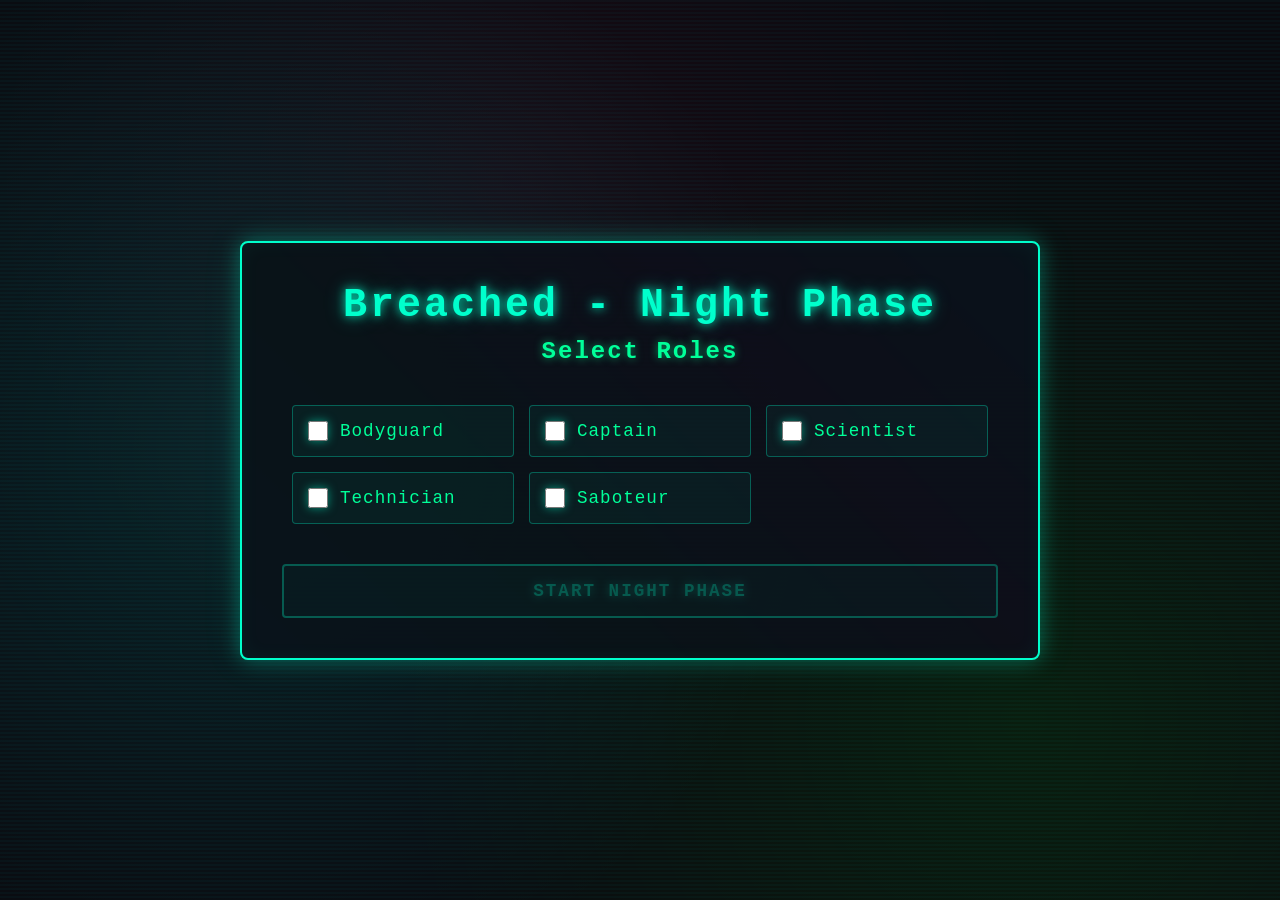
==== public/index.html @ 13ac1cfd "Refactor: move site into public/ Made-with: Cursor" ====
<!DOCTYPE html>
<html lang="en">
<head>
    <meta charset="UTF-8">
    <meta name="viewport" content="width=device-width, initial-scale=1.0">
    <title>Breached - Night Phase Moderation</title>
    <link rel="stylesheet" href="assets/styles.css">
</head>
<body>
    <!-- Role Selection Screen -->
    <div id="role-selection-screen" class="screen active">
        <div class="container">
            <h1>Breached - Night Phase</h1>
            <h2>Select Roles</h2>
            <div id="role-selection-container" class="role-selection-container">
                <!-- Roles will be dynamically generated here -->
            </div>
            <button id="start-night-phase-btn" class="btn btn-primary" disabled>
                Start Night Phase
            </button>
        </div>
    </div>

    <!-- Night Phase Screen -->
    <div id="night-phase-screen" class="screen">
        <div class="container">
            <div id="progress-indicator" class="progress-indicator">
                <!-- Progress text will be dynamically updated -->
            </div>
            
            <div id="current-role-display" class="current-role-display">
                <h1 id="role-name" class="role-name"></h1>
            </div>
            
            <div id="instruction-display" class="instruction-display">
                <p id="instruction-text" class="instruction-text"></p>
            </div>
            
            <div class="navigation-buttons">
                <button id="next-role-btn" class="btn btn-primary">
                    Next Role
                </button>
                <button id="end-night-phase-btn" class="btn btn-secondary" style="display: none;">
                    End Night Phase
                </button>
            </div>
        </div>
    </div>

    <!-- Day Phase Screen -->
    <div id="day-phase-screen" class="screen">
        <div class="container">
            <h1 id="day-phase-title" class="day-phase-title">Find Your Friends</h1>
            
            <div class="team-selection-container">
                <h2>Select Teams Acting Tonight</h2>
                <div class="team-toggles">
                    <div class="team-toggle">
                        <input type="checkbox" id="human-team-toggle" checked>
                        <label for="human-team-toggle" class="team-toggle-label team-human-label">Human</label>
                    </div>
                    <div class="team-toggle">
                        <input type="checkbox" id="alien-team-toggle" checked>
                        <label for="alien-team-toggle" class="team-toggle-label team-alien-label">Alien</label>
                    </div>
                </div>
                <p class="team-note">Note: Both Captains will always act regardless of selection.</p>
            </div>
            
            <div class="day-phase-buttons">
                <button id="start-night-phase-from-day-btn" class="btn btn-primary">
                    Start Night Phase
                </button>
                <button id="new-game-btn" class="btn btn-secondary">
                    New Game
                </button>
            </div>
        </div>
    </div>

    <script src="assets/app.js"></script>
</body>
</html>
---- public/assets/styles.css ----
* {
    margin: 0;
    padding: 0;
    box-sizing: border-box;
}

body {
    font-family: 'Courier New', 'Consolas', 'Monaco', monospace;
    background: #0a0a0f;
    background-image: 
        radial-gradient(circle at 20% 50%, rgba(0, 255, 255, 0.1) 0%, transparent 50%),
        radial-gradient(circle at 80% 80%, rgba(0, 255, 0, 0.08) 0%, transparent 50%),
        radial-gradient(circle at 40% 20%, rgba(255, 0, 100, 0.05) 0%, transparent 50%);
    min-height: 100vh;
    display: flex;
    align-items: center;
    justify-content: center;
    color: #00ffcc;
    position: relative;
    overflow-x: hidden;
}

body::before {
    content: '';
    position: fixed;
    top: 0;
    left: 0;
    width: 100%;
    height: 100%;
    background: 
        repeating-linear-gradient(
            0deg,
            transparent,
            transparent 2px,
            rgba(0, 255, 255, 0.03) 2px,
            rgba(0, 255, 255, 0.03) 4px
        );
    pointer-events: none;
    z-index: 0;
}

.screen {
    display: none;
    width: 100%;
    min-height: 100vh;
    padding: 20px;
    position: relative;
    z-index: 1;
}

.screen.active {
    display: flex;
    align-items: center;
    justify-content: center;
}

.container {
    background: rgba(10, 15, 25, 0.95);
    border: 2px solid #00ffcc;
    border-radius: 8px;
    padding: 40px;
    max-width: 800px;
    width: 100%;
    box-shadow: 
        0 0 20px rgba(0, 255, 204, 0.3),
        0 0 40px rgba(0, 255, 204, 0.1),
        inset 0 0 20px rgba(0, 255, 204, 0.05);
    animation: fadeIn 0.5s ease-in, pulseGlow 3s ease-in-out infinite;
    position: relative;
}

.container::before {
    content: '';
    position: absolute;
    top: -2px;
    left: -2px;
    right: -2px;
    bottom: -2px;
    background: linear-gradient(45deg, #00ffcc, #00ff00, #ff0066, #00ffcc);
    border-radius: 8px;
    z-index: -1;
    opacity: 0.3;
    animation: borderPulse 4s ease-in-out infinite;
}

@keyframes borderPulse {
    0%, 100% { opacity: 0.2; }
    50% { opacity: 0.4; }
}

@keyframes fadeIn {
    from {
        opacity: 0;
        transform: translateY(20px);
    }
    to {
        opacity: 1;
        transform: translateY(0);
    }
}

@keyframes pulseGlow {
    0%, 100% {
        box-shadow: 
            0 0 20px rgba(0, 255, 204, 0.3),
            0 0 40px rgba(0, 255, 204, 0.1),
            inset 0 0 20px rgba(0, 255, 204, 0.05);
    }
    50% {
        box-shadow: 
            0 0 30px rgba(0, 255, 204, 0.5),
            0 0 60px rgba(0, 255, 204, 0.2),
            inset 0 0 20px rgba(0, 255, 204, 0.1);
    }
}

@keyframes textGlow {
    0%, 100% {
        text-shadow: 0 0 10px rgba(0, 255, 204, 0.8), 0 0 20px rgba(0, 255, 204, 0.4);
    }
    50% {
        text-shadow: 0 0 15px rgba(0, 255, 204, 1), 0 0 30px rgba(0, 255, 204, 0.6), 0 0 40px rgba(0, 255, 204, 0.3);
    }
}

h1 {
    font-size: 2.5em;
    margin-bottom: 10px;
    color: #00ffcc;
    text-align: center;
    text-shadow: 0 0 10px rgba(0, 255, 204, 0.8), 0 0 20px rgba(0, 255, 204, 0.4);
    animation: textGlow 3s ease-in-out infinite;
    letter-spacing: 3px;
    font-weight: bold;
}

h2 {
    font-size: 1.5em;
    margin-bottom: 30px;
    color: #00ff99;
    text-align: center;
    text-shadow: 0 0 8px rgba(0, 255, 153, 0.6);
    letter-spacing: 2px;
}

/* Role Selection Screen */
.role-selection-container {
    display: grid;
    grid-template-columns: repeat(auto-fill, minmax(200px, 1fr));
    gap: 15px;
    margin-bottom: 30px;
    max-height: 400px;
    overflow-y: auto;
    padding: 10px;
}

.role-checkbox {
    display: flex;
    align-items: center;
    padding: 15px;
    border: 1px solid rgba(0, 255, 204, 0.3);
    border-radius: 4px;
    cursor: pointer;
    transition: all 0.3s ease;
    background: rgba(0, 255, 204, 0.05);
    position: relative;
}

.role-checkbox::before {
    content: '';
    position: absolute;
    top: 0;
    left: 0;
    width: 100%;
    height: 100%;
    background: rgba(0, 255, 204, 0.1);
    opacity: 0;
    transition: opacity 0.3s ease;
    border-radius: 4px;
}

.role-checkbox:hover {
    border-color: #00ffcc;
    background: rgba(0, 255, 204, 0.1);
    transform: translateY(-2px);
    box-shadow: 0 4px 15px rgba(0, 255, 204, 0.3);
}

.role-checkbox:hover::before {
    opacity: 1;
}

.role-checkbox input[type="checkbox"] {
    width: 20px;
    height: 20px;
    margin-right: 12px;
    cursor: pointer;
    accent-color: #00ffcc;
    filter: drop-shadow(0 0 5px rgba(0, 255, 204, 0.5));
}

.role-checkbox input[type="checkbox"]:checked + .role-label {
    color: #00ffcc;
    font-weight: bold;
    text-shadow: 0 0 8px rgba(0, 255, 204, 0.8);
}

.role-checkbox:has(input[type="checkbox"]:checked) {
    border-color: #00ffcc;
    background: rgba(0, 255, 204, 0.15);
    box-shadow: 0 0 15px rgba(0, 255, 204, 0.4), inset 0 0 10px rgba(0, 255, 204, 0.1);
}

.role-checkbox:has(input[type="checkbox"]:checked)::before {
    opacity: 1;
}

.role-label {
    font-size: 1.1em;
    color: #00ff99;
    cursor: pointer;
    user-select: none;
    letter-spacing: 1px;
    position: relative;
    z-index: 1;
}

/* Buttons */
.btn {
    padding: 15px 30px;
    font-size: 1.1em;
    border: 2px solid #00ffcc;
    border-radius: 4px;
    cursor: pointer;
    transition: all 0.3s ease;
    font-weight: bold;
    text-transform: uppercase;
    letter-spacing: 2px;
    font-family: 'Courier New', monospace;
    position: relative;
    overflow: hidden;
}

.btn::before {
    content: '';
    position: absolute;
    top: 50%;
    left: 50%;
    width: 0;
    height: 0;
    border-radius: 50%;
    background: rgba(0, 255, 204, 0.3);
    transform: translate(-50%, -50%);
    transition: width 0.6s, height 0.6s;
}

.btn:hover::before {
    width: 300px;
    height: 300px;
}

.btn-primary {
    background: rgba(0, 255, 204, 0.1);
    color: #00ffcc;
    width: 100%;
    text-shadow: 0 0 10px rgba(0, 255, 204, 0.8);
    box-shadow: 0 0 15px rgba(0, 255, 204, 0.3);
}

.btn-primary:hover:not(:disabled) {
    transform: translateY(-2px);
    box-shadow: 0 0 25px rgba(0, 255, 204, 0.6), 0 4px 15px rgba(0, 255, 204, 0.4);
    background: rgba(0, 255, 204, 0.2);
    border-color: #00ff99;
}

.btn-primary:active:not(:disabled) {
    transform: translateY(0);
    box-shadow: 0 0 15px rgba(0, 255, 204, 0.4);
}

.btn-primary:disabled {
    opacity: 0.3;
    cursor: not-allowed;
    box-shadow: none;
}

.btn-secondary {
    background: rgba(255, 0, 100, 0.1);
    color: #ff0066;
    width: 100%;
    margin-top: 15px;
    border-color: #ff0066;
    text-shadow: 0 0 10px rgba(255, 0, 100, 0.8);
    box-shadow: 0 0 15px rgba(255, 0, 100, 0.3);
}

.btn-secondary:hover {
    background: rgba(255, 0, 100, 0.2);
    transform: translateY(-2px);
    box-shadow: 0 0 25px rgba(255, 0, 100, 0.6), 0 4px 15px rgba(255, 0, 100, 0.4);
}

/* Night Phase Screen */
.progress-indicator {
    text-align: center;
    margin-bottom: 20px;
    font-size: 1.2em;
    color: #00ff99;
    font-weight: bold;
    text-shadow: 0 0 10px rgba(0, 255, 153, 0.8);
    letter-spacing: 2px;
}

.current-role-display {
    text-align: center;
    margin-bottom: 40px;
    padding: 30px;
    background: rgba(0, 255, 204, 0.1);
    border: 2px solid #00ffcc;
    border-radius: 8px;
    box-shadow: 
        0 0 30px rgba(0, 255, 204, 0.4),
        inset 0 0 30px rgba(0, 255, 204, 0.1);
    position: relative;
    overflow: hidden;
    transition: all 0.3s ease;
}

.current-role-display.has-human-team {
    background: rgba(0, 204, 255, 0.1);
    border-color: #00ccff;
    box-shadow: 
        0 0 30px rgba(0, 204, 255, 0.4),
        inset 0 0 30px rgba(0, 204, 255, 0.1);
}

.current-role-display.has-alien-team {
    background: rgba(255, 0, 102, 0.1);
    border-color: #ff0066;
    box-shadow: 
        0 0 30px rgba(255, 0, 102, 0.4),
        inset 0 0 30px rgba(255, 0, 102, 0.1);
}

.current-role-display::before {
    content: '';
    position: absolute;
    top: -50%;
    left: -50%;
    width: 200%;
    height: 200%;
    background: linear-gradient(45deg, transparent, rgba(0, 255, 204, 0.1), transparent);
    animation: scanLine 3s linear infinite;
}

.current-role-display.has-human-team::before {
    background: linear-gradient(45deg, transparent, rgba(0, 204, 255, 0.1), transparent);
}

.current-role-display.has-alien-team::before {
    background: linear-gradient(45deg, transparent, rgba(255, 0, 102, 0.1), transparent);
}

@keyframes scanLine {
    0% { transform: rotate(0deg); }
    100% { transform: rotate(360deg); }
}

.role-name {
    font-size: 3em;
    color: #00ffcc;
    text-shadow: 
        0 0 10px rgba(0, 255, 204, 1),
        0 0 20px rgba(0, 255, 204, 0.6),
        0 0 30px rgba(0, 255, 204, 0.3);
    margin: 0;
    letter-spacing: 4px;
    font-weight: bold;
    position: relative;
    z-index: 1;
    animation: textGlow 2s ease-in-out infinite;
}

.role-name.team-human {
    color: #00ccff;
    text-shadow: 
        0 0 10px rgba(0, 204, 255, 1),
        0 0 20px rgba(0, 204, 255, 0.6),
        0 0 30px rgba(0, 204, 255, 0.3);
}

.role-name.team-alien {
    color: #ff0066;
    text-shadow: 
        0 0 10px rgba(255, 0, 102, 1),
        0 0 20px rgba(255, 0, 102, 0.6),
        0 0 30px rgba(255, 0, 102, 0.3);
}

.instruction-display {
    background: rgba(0, 20, 30, 0.8);
    border-radius: 8px;
    padding: 30px;
    margin-bottom: 30px;
    min-height: 200px;
    display: flex;
    align-items: center;
    justify-content: center;
    border: 1px solid rgba(0, 255, 204, 0.3);
    box-shadow: 
        inset 0 0 20px rgba(0, 255, 204, 0.1),
        0 0 15px rgba(0, 255, 204, 0.2);
    position: relative;
}

.instruction-display::after {
    content: '>';
    position: absolute;
    top: 10px;
    left: 10px;
    color: #00ffcc;
    font-size: 1.2em;
    animation: blink 1s step-end infinite;
}

@keyframes blink {
    0%, 50% { opacity: 1; }
    51%, 100% { opacity: 0; }
}

.instruction-text {
    font-size: 1.4em;
    line-height: 1.8;
    color: #00ff99;
    text-align: center;
    text-shadow: 0 0 8px rgba(0, 255, 153, 0.6);
    letter-spacing: 1px;
    padding-left: 30px;
}

.navigation-buttons {
    display: flex;
    flex-direction: column;
    gap: 15px;
}

/* Day Phase Screen */
.day-phase-title {
    font-size: 3em;
    color: #00ffcc;
    text-align: center;
    text-shadow: 
        0 0 10px rgba(0, 255, 204, 1),
        0 0 20px rgba(0, 255, 204, 0.6),
        0 0 30px rgba(0, 255, 204, 0.3);
    margin-bottom: 40px;
    letter-spacing: 4px;
    font-weight: bold;
    animation: textGlow 2s ease-in-out infinite;
}

.team-selection-container {
    margin-bottom: 40px;
    padding: 30px;
    background: rgba(0, 20, 30, 0.5);
    border: 1px solid rgba(0, 255, 204, 0.3);
    border-radius: 8px;
    box-shadow: 
        inset 0 0 20px rgba(0, 255, 204, 0.1),
        0 0 15px rgba(0, 255, 204, 0.2);
}

.team-selection-container h2 {
    font-size: 1.5em;
    margin-bottom: 20px;
    color: #00ff99;
    text-align: center;
    text-shadow: 0 0 8px rgba(0, 255, 153, 0.6);
    letter-spacing: 2px;
}

.team-toggles {
    display: flex;
    justify-content: center;
    gap: 30px;
    margin-bottom: 20px;
}

.team-toggle {
    display: flex;
    flex-direction: column;
    align-items: center;
    gap: 10px;
}

.team-toggle input[type="checkbox"] {
    width: 0;
    height: 0;
    opacity: 0;
    position: absolute;
}

.team-toggle-label {
    display: inline-block;
    padding: 15px 30px;
    border: 2px solid;
    border-radius: 4px;
    cursor: pointer;
    transition: all 0.3s ease;
    font-weight: bold;
    text-transform: uppercase;
    letter-spacing: 2px;
    font-size: 1.1em;
    min-width: 120px;
    text-align: center;
    user-select: none;
}

.team-human-label {
    color: #00ccff;
    border-color: #00ccff;
    background: rgba(0, 204, 255, 0.1);
    text-shadow: 0 0 10px rgba(0, 204, 255, 0.8);
    box-shadow: 0 0 15px rgba(0, 204, 255, 0.3);
}

.team-human-label:hover {
    background: rgba(0, 204, 255, 0.2);
    box-shadow: 0 0 25px rgba(0, 204, 255, 0.5);
    transform: translateY(-2px);
}

.team-toggle input[type="checkbox"]:checked + .team-human-label {
    background: rgba(0, 204, 255, 0.3);
    box-shadow: 
        0 0 25px rgba(0, 204, 255, 0.6),
        inset 0 0 15px rgba(0, 204, 255, 0.2);
    text-shadow: 0 0 15px rgba(0, 204, 255, 1);
}

.team-alien-label {
    color: #ff0066;
    border-color: #ff0066;
    background: rgba(255, 0, 102, 0.1);
    text-shadow: 0 0 10px rgba(255, 0, 102, 0.8);
    box-shadow: 0 0 15px rgba(255, 0, 102, 0.3);
}

.team-alien-label:hover {
    background: rgba(255, 0, 102, 0.2);
    box-shadow: 0 0 25px rgba(255, 0, 102, 0.5);
    transform: translateY(-2px);
}

.team-toggle input[type="checkbox"]:checked + .team-alien-label {
    background: rgba(255, 0, 102, 0.3);
    box-shadow: 
        0 0 25px rgba(255, 0, 102, 0.6),
        inset 0 0 15px rgba(255, 0, 102, 0.2);
    text-shadow: 0 0 15px rgba(255, 0, 102, 1);
}

.team-note {
    text-align: center;
    color: #00ff99;
    font-size: 0.9em;
    text-shadow: 0 0 5px rgba(0, 255, 153, 0.5);
    font-style: italic;
    margin-top: 15px;
}

.day-phase-buttons {
    display: flex;
    flex-direction: column;
    gap: 20px;
}

/* Responsive Design */
@media (max-width: 768px) {
    .container {
        padding: 20px;
    }

    h1 {
        font-size: 2em;
        letter-spacing: 2px;
    }

    .role-name {
        font-size: 2em;
        letter-spacing: 2px;
    }

    .instruction-text {
        font-size: 1.2em;
    }

    .role-selection-container {
        grid-template-columns: 1fr;
    }
}

/* Scrollbar Styling */
.role-selection-container::-webkit-scrollbar {
    width: 8px;
}

.role-selection-container::-webkit-scrollbar-track {
    background: rgba(0, 255, 204, 0.1);
    border-radius: 10px;
}

.role-selection-container::-webkit-scrollbar-thumb {
    background: rgba(0, 255, 204, 0.5);
    border-radius: 10px;
    box-shadow: 0 0 10px rgba(0, 255, 204, 0.5);
}

.role-selection-container::-webkit-scrollbar-thumb:hover {
    background: rgba(0, 255, 204, 0.8);
    box-shadow: 0 0 15px rgba(0, 255, 204, 0.8);
}
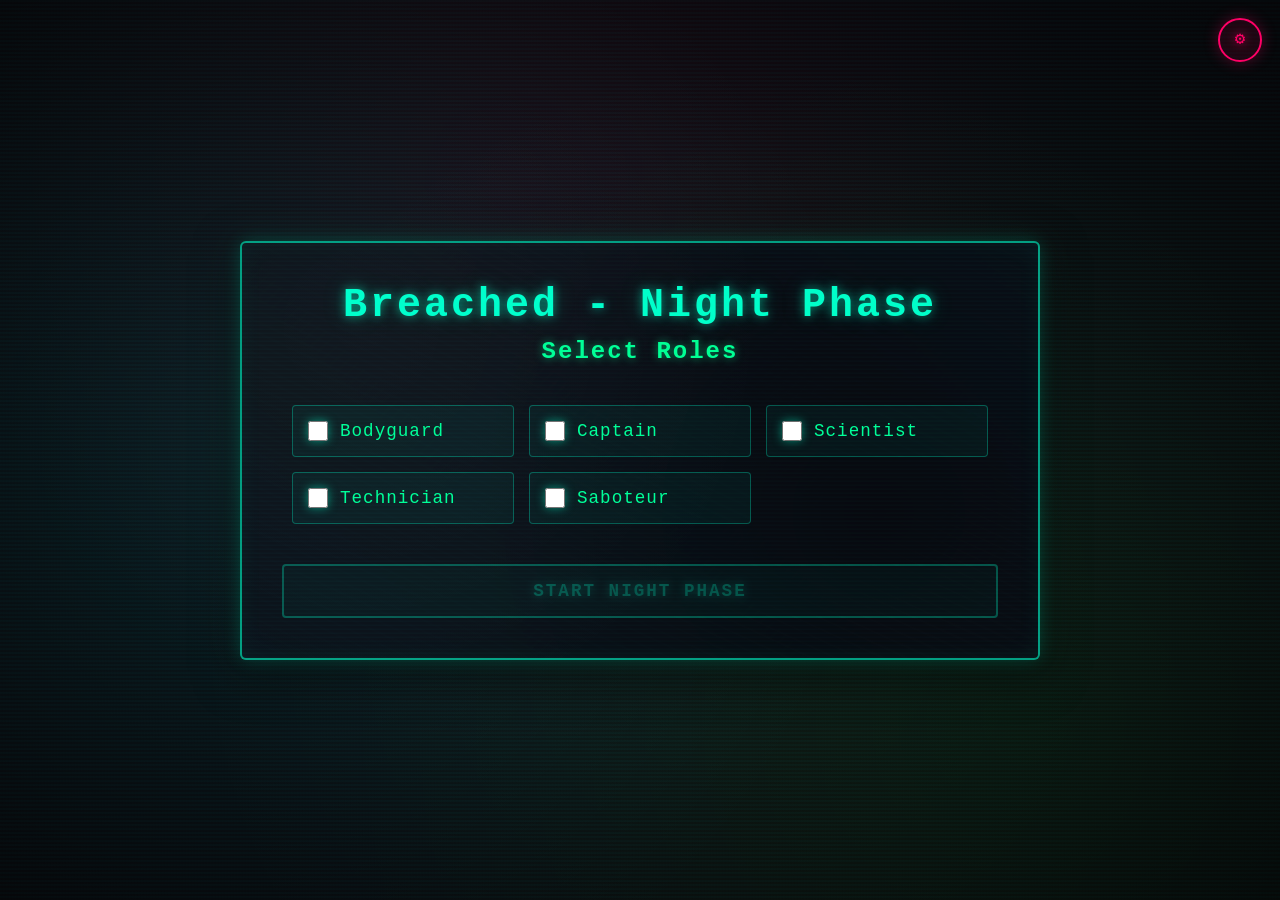
==== commit eb2d6ba8: "Initial commit" ====
--- a/public/index.html
+++ b/public/index.html
@@ -7,6 +7,72 @@
     <link rel="stylesheet" href="assets/styles.css">
 </head>
 <body>
+    <!-- Settings Button (available on all screens) -->
+    <button id="settings-btn" class="btn btn-secondary settings-btn" type="button">
+        ⚙
+    </button>
+
+    <!-- Close Eyes Overlay -->
+    <div id="close-eyes-overlay" class="close-eyes-overlay" aria-live="polite" aria-hidden="true">
+        <div class="close-eyes-card">
+            <h2>Close Your Eyes</h2>
+            <p>Please wait...</p>
+        </div>
+    </div>
+
+    <!-- Wake Up Overlay -->
+    <div id="wake-up-overlay" class="wake-up-overlay" aria-live="polite" aria-hidden="true">
+        <div class="wake-up-card">
+            <h2>Everyone Wake Up</h2>
+            <p>Day phase begins.</p>
+        </div>
+    </div>
+
+    <!-- Settings Modal -->
+    <div id="settings-modal" class="settings-modal-overlay" aria-hidden="true">
+        <div class="settings-modal" role="dialog" aria-modal="true" aria-labelledby="settings-title">
+            <div class="settings-modal-header">
+                <h2 id="settings-title">Settings</h2>
+            </div>
+
+            <div class="settings-field">
+                <div class="settings-label-row">
+                    <label for="sfx-volume">SFX Volume</label>
+                    <span id="sfx-volume-value" class="settings-value"></span>
+                </div>
+                <input id="sfx-volume" type="range" min="0" max="100" step="1" />
+            </div>
+
+            <div class="settings-field">
+                <div class="settings-label-row">
+                    <label for="music-volume">Music Volume</label>
+                    <span id="music-volume-value" class="settings-value"></span>
+                </div>
+                <input id="music-volume" type="range" min="0" max="100" step="1" />
+                <p class="settings-help">
+                    Optional: if you add <code>background_music.mp3</code> to <code>public/assets/audio/</code>, music will play at night start.
+                </p>
+            </div>
+
+            <div class="settings-field">
+                <div class="settings-label-row">
+                    <label for="autoplay-seconds">Autoplay Timer (seconds)</label>
+                    <span id="autoplay-seconds-value" class="settings-value"></span>
+                </div>
+                <input id="autoplay-seconds" type="range" min="10" max="120" step="5" />
+            </div>
+
+            <div class="settings-actions">
+                <button id="save-settings-btn" class="btn btn-primary" type="button">
+                    Save
+                </button>
+                <button id="close-settings-btn" class="btn btn-secondary" type="button">
+                    Close
+                </button>
+            </div>
+        </div>
+    </div>
+
     <!-- Role Selection Screen -->
     <div id="role-selection-screen" class="screen active">
         <div class="container">
@@ -27,6 +93,8 @@
             <div id="progress-indicator" class="progress-indicator">
                 <!-- Progress text will be dynamically updated -->
             </div>
+
+            <div id="role-timer" class="role-timer" aria-live="polite"></div>
             
             <div id="current-role-display" class="current-role-display">
                 <h1 id="role-name" class="role-name"></h1>
--- a/public/assets/styles.css
+++ b/public/assets/styles.css
@@ -8,9 +8,10 @@
     font-family: 'Courier New', 'Consolas', 'Monaco', monospace;
     background: #0a0a0f;
     background-image: 
-        radial-gradient(circle at 20% 50%, rgba(0, 255, 255, 0.1) 0%, transparent 50%),
-        radial-gradient(circle at 80% 80%, rgba(0, 255, 0, 0.08) 0%, transparent 50%),
-        radial-gradient(circle at 40% 20%, rgba(255, 0, 100, 0.05) 0%, transparent 50%);
+        radial-gradient(circle at 20% 50%, rgba(0, 255, 255, 0.08) 0%, transparent 55%),
+        radial-gradient(circle at 80% 80%, rgba(0, 255, 0, 0.05) 0%, transparent 55%),
+        radial-gradient(circle at 40% 20%, rgba(255, 0, 80, 0.06) 0%, transparent 55%),
+        radial-gradient(circle at 60% 70%, rgba(120, 255, 180, 0.03) 0%, transparent 60%);
     min-height: 100vh;
     display: flex;
     align-items: center;
@@ -39,6 +40,35 @@
     z-index: 0;
 }
 
+/* Film grain + grime overlay */
+body::after {
+    content: '';
+    position: fixed;
+    inset: 0;
+    background:
+        /* grain */
+        repeating-linear-gradient(
+            0deg,
+            rgba(255, 255, 255, 0.015),
+            rgba(255, 255, 255, 0.015) 1px,
+            rgba(0, 0, 0, 0.02) 2px,
+            rgba(0, 0, 0, 0.02) 3px
+        ),
+        repeating-linear-gradient(
+            90deg,
+            rgba(255, 255, 255, 0.01),
+            rgba(255, 255, 255, 0.01) 1px,
+            rgba(0, 0, 0, 0.02) 2px,
+            rgba(0, 0, 0, 0.02) 3px
+        ),
+        /* vignette */
+        radial-gradient(ellipse at center, rgba(0, 0, 0, 0) 45%, rgba(0, 0, 0, 0.55) 100%);
+    mix-blend-mode: overlay;
+    opacity: 0.9;
+    pointer-events: none;
+    z-index: 0;
+}
+
 .screen {
     display: none;
     width: 100%;
@@ -54,18 +84,192 @@
     justify-content: center;
 }
 
+/* Global: Settings + overlays */
+.settings-btn {
+    position: fixed;
+    top: 18px;
+    right: 18px;
+    z-index: 1000;
+    width: 44px;
+    height: 44px;
+    padding: 0;
+    margin: 0;
+    border-radius: 999px;
+    display: grid;
+    place-items: center;
+    line-height: 1;
+    font-size: 18px;
+    letter-spacing: 0;
+    text-transform: none;
+    box-shadow:
+        0 0 18px rgba(255, 0, 102, 0.22),
+        0 12px 40px rgba(0, 0, 0, 0.55);
+}
+
+.close-eyes-overlay,
+.wake-up-overlay {
+    position: fixed;
+    inset: 0;
+    background: rgba(0, 0, 0, 0.65);
+    z-index: 1200;
+    display: none;
+    align-items: center;
+    justify-content: center;
+}
+
+.close-eyes-overlay.active,
+.wake-up-overlay.active {
+    display: flex;
+}
+
+.close-eyes-card,
+.wake-up-card {
+    width: min(540px, calc(100% - 40px));
+    padding: 28px 26px;
+    border-radius: 10px;
+    background: rgba(10, 15, 25, 0.95);
+    border: 2px solid rgba(0, 255, 204, 0.7);
+    box-shadow:
+        0 0 25px rgba(0, 255, 204, 0.25),
+        0 0 60px rgba(0, 0, 0, 0.8);
+    text-align: center;
+    position: relative;
+    overflow: hidden;
+}
+
+.close-eyes-card::after,
+.wake-up-card::after {
+    content: '';
+    position: absolute;
+    inset: -30%;
+    background:
+        repeating-linear-gradient(45deg, rgba(255, 0, 80, 0.12), rgba(0, 255, 204, 0.06) 6px, transparent 10px);
+    opacity: 0.22;
+    transform: rotate(10deg);
+    pointer-events: none;
+}
+
+.close-eyes-card h2 {
+    margin-bottom: 10px;
+    color: #ff0066;
+    text-shadow: 0 0 18px rgba(255, 0, 102, 0.55);
+    letter-spacing: 2px;
+}
+
+.close-eyes-card p {
+    color: #00ff99;
+    text-shadow: 0 0 10px rgba(0, 255, 153, 0.35);
+}
+
+.wake-up-card h2 {
+    margin-bottom: 10px;
+    color: #00ccff;
+    text-shadow: 0 0 18px rgba(0, 204, 255, 0.55);
+    letter-spacing: 2px;
+}
+
+.wake-up-card p {
+    color: #00ff99;
+    text-shadow: 0 0 10px rgba(0, 255, 153, 0.35);
+}
+
+.settings-modal-overlay {
+    position: fixed;
+    inset: 0;
+    background: rgba(0, 0, 0, 0.7);
+    z-index: 1300;
+    display: none;
+    align-items: center;
+    justify-content: center;
+    padding: 20px;
+}
+
+.settings-modal-overlay.active {
+    display: flex;
+}
+
+.settings-modal {
+    width: min(660px, 100%);
+    border-radius: 10px;
+    background: rgba(10, 15, 25, 0.98);
+    border: 2px solid rgba(0, 255, 204, 0.65);
+    box-shadow:
+        0 0 25px rgba(0, 255, 204, 0.2),
+        0 0 70px rgba(0, 0, 0, 0.85);
+    padding: 22px 22px 18px;
+}
+
+.settings-modal-header h2 {
+    margin-bottom: 16px;
+    color: #00ffcc;
+    letter-spacing: 3px;
+    text-align: center;
+}
+
+.settings-field {
+    margin: 14px 0;
+}
+
+.settings-label-row {
+    display: flex;
+    justify-content: space-between;
+    gap: 10px;
+    margin-bottom: 8px;
+    color: #00ff99;
+    text-shadow: 0 0 8px rgba(0, 255, 153, 0.25);
+}
+
+.settings-label-row label {
+    font-weight: bold;
+    letter-spacing: 1px;
+}
+
+.settings-value {
+    color: #00ffcc;
+    text-shadow: 0 0 10px rgba(0, 255, 204, 0.35);
+    min-width: 70px;
+    text-align: right;
+}
+
+.settings-help {
+    margin-top: 6px;
+    color: rgba(0, 255, 204, 0.75);
+    font-size: 0.95em;
+    line-height: 1.35;
+}
+
+.settings-actions {
+    display: flex;
+    gap: 14px;
+    justify-content: center;
+    margin-top: 18px;
+}
+
 .container {
-    background: rgba(10, 15, 25, 0.95);
-    border: 2px solid #00ffcc;
-    border-radius: 8px;
+    background:
+        /* subtle panel dirt */
+        radial-gradient(circle at 15% 20%, rgba(255, 255, 255, 0.03) 0%, transparent 55%),
+        radial-gradient(circle at 80% 65%, rgba(0, 0, 0, 0.35) 0%, transparent 60%),
+        /* worn scan texture */
+        repeating-linear-gradient(
+            0deg,
+            rgba(0, 255, 204, 0.02),
+            rgba(0, 255, 204, 0.02) 1px,
+            rgba(0, 0, 0, 0.02) 2px,
+            rgba(0, 0, 0, 0.02) 4px
+        ),
+        rgba(10, 15, 25, 0.94);
+    border: 2px solid rgba(0, 255, 204, 0.6);
+    border-radius: 6px;
     padding: 40px;
     max-width: 800px;
     width: 100%;
     box-shadow: 
-        0 0 20px rgba(0, 255, 204, 0.3),
-        0 0 40px rgba(0, 255, 204, 0.1),
-        inset 0 0 20px rgba(0, 255, 204, 0.05);
-    animation: fadeIn 0.5s ease-in, pulseGlow 3s ease-in-out infinite;
+        0 0 18px rgba(0, 255, 204, 0.18),
+        0 0 40px rgba(0, 255, 204, 0.06),
+        inset 0 0 25px rgba(0, 255, 204, 0.05),
+        0 12px 45px rgba(0, 0, 0, 0.55);
+    animation: fadeIn 0.5s ease-in, pulseGlow 4.2s ease-in-out infinite;
     position: relative;
 }
 
@@ -76,11 +280,43 @@
     left: -2px;
     right: -2px;
     bottom: -2px;
-    background: linear-gradient(45deg, #00ffcc, #00ff00, #ff0066, #00ffcc);
-    border-radius: 8px;
+    background:
+        linear-gradient(45deg, rgba(0, 255, 204, 0.8), rgba(0, 255, 0, 0.55), rgba(255, 0, 80, 0.65), rgba(0, 255, 204, 0.8)),
+        repeating-linear-gradient(
+            135deg,
+            rgba(0, 0, 0, 0.35),
+            rgba(0, 0, 0, 0.35) 6px,
+            rgba(255, 255, 255, 0.06) 7px,
+            rgba(255, 255, 255, 0.06) 9px
+        );
+    border-radius: 6px;
     z-index: -1;
-    opacity: 0.3;
-    animation: borderPulse 4s ease-in-out infinite;
+    opacity: 0.22;
+    animation: borderPulse 5.5s ease-in-out infinite;
+}
+
+/* Scratches / horror grime on panels */
+.container::after {
+    content: '';
+    position: absolute;
+    inset: 0;
+    border-radius: 6px;
+    background:
+        /* scratches */
+        repeating-linear-gradient(
+            25deg,
+            rgba(255, 255, 255, 0.06),
+            rgba(255, 255, 255, 0.06) 1px,
+            rgba(0, 0, 0, 0) 3px,
+            rgba(0, 0, 0, 0) 10px
+        ),
+        /* oily smudge */
+        radial-gradient(circle at 70% 30%, rgba(0, 0, 0, 0.35) 0%, transparent 55%),
+        /* faint rust/blood tint */
+        radial-gradient(circle at 20% 85%, rgba(255, 0, 80, 0.07) 0%, transparent 55%);
+    opacity: 0.22;
+    pointer-events: none;
+    mix-blend-mode: overlay;
 }
 
 @keyframes borderPulse {
@@ -116,10 +352,16 @@
 
 @keyframes textGlow {
     0%, 100% {
-        text-shadow: 0 0 10px rgba(0, 255, 204, 0.8), 0 0 20px rgba(0, 255, 204, 0.4);
+        text-shadow:
+            0 0 8px rgba(0, 255, 204, 0.55),
+            0 0 18px rgba(0, 255, 204, 0.25),
+            1px 0 rgba(255, 0, 80, 0.08);
     }
     50% {
-        text-shadow: 0 0 15px rgba(0, 255, 204, 1), 0 0 30px rgba(0, 255, 204, 0.6), 0 0 40px rgba(0, 255, 204, 0.3);
+        text-shadow:
+            0 0 11px rgba(0, 255, 204, 0.75),
+            0 0 26px rgba(0, 255, 204, 0.35),
+            -1px 0 rgba(255, 0, 80, 0.1);
     }
 }
 
@@ -128,7 +370,10 @@
     margin-bottom: 10px;
     color: #00ffcc;
     text-align: center;
-    text-shadow: 0 0 10px rgba(0, 255, 204, 0.8), 0 0 20px rgba(0, 255, 204, 0.4);
+    text-shadow:
+        0 0 10px rgba(0, 255, 204, 0.55),
+        0 0 22px rgba(0, 255, 204, 0.25),
+        0 0 2px rgba(255, 0, 80, 0.1);
     animation: textGlow 3s ease-in-out infinite;
     letter-spacing: 3px;
     font-weight: bold;
@@ -312,6 +557,16 @@
     letter-spacing: 2px;
 }
 
+.role-timer {
+    text-align: center;
+    margin: 10px 0 25px;
+    font-size: 1.1em;
+    color: #00ffcc;
+    text-shadow: 0 0 8px rgba(0, 255, 204, 0.7);
+    letter-spacing: 2px;
+    font-weight: bold;
+}
+
 .current-role-display {
     text-align: center;
     margin-bottom: 40px;
@@ -621,3 +876,35 @@
     background: rgba(0, 255, 204, 0.8);
     box-shadow: 0 0 15px rgba(0, 255, 204, 0.8);
 }
+
+/* FINAL OVERRIDES: ensure settings button never affects layout */
+button.btn.settings-btn {
+    position: fixed;
+    top: 18px;
+    right: 18px;
+    left: auto;
+    bottom: auto;
+
+    width: 44px;
+    height: 44px;
+    min-width: 44px;
+    max-width: 44px;
+
+    padding: 0;
+    margin: 0;
+    border-radius: 999px;
+
+    display: grid;
+    place-items: center;
+
+    line-height: 1;
+    letter-spacing: 0;
+    text-transform: none;
+
+    z-index: 2000;
+}
+
+button.btn.btn-secondary.settings-btn {
+    width: 44px;
+    margin-top: 0;
+}
